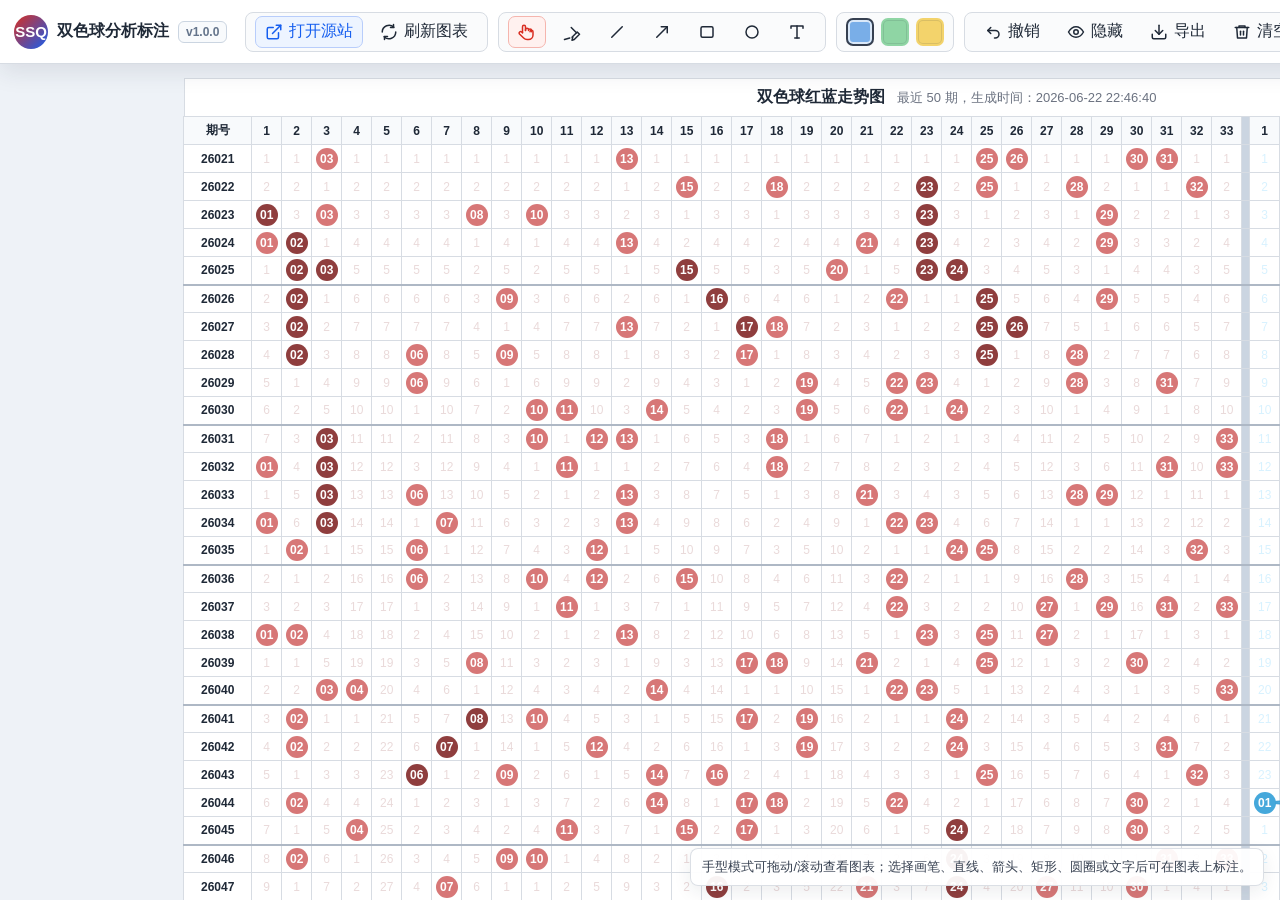
==== ssq-analysis.html @ 42d0f8c6 "chore: milestone v1.0.0" ====
<!doctype html>
<html lang="zh-CN">
<head>
  <meta charset="utf-8">
  <meta name="viewport" content="width=device-width, initial-scale=1">
  <title>双色球分析标注 v1.0.0</title>
  <style>
    :root {
      --bg: #f5f6f8;
      --panel: #ffffff;
      --text: #1f2937;
      --muted: #6b7280;
      --line: #d7dce3;
      --active: #d92d20;
      --active-soft: #fff1ef;
      --blue: #155eef;
      --blue-soft: #edf4ff;
      --red-ball: #d77777;
      --blue-ball: #45a8db;
      --grid: #d7dce3;
      font-family: "Microsoft YaHei", "PingFang SC", Arial, sans-serif;
    }
    * { box-sizing: border-box; }
    html, body { height: 100%; margin: 0; background: var(--bg); color: var(--text); }
    body { overflow: hidden; }
    button, input { font: inherit; }
    .app { display: grid; grid-template-rows: auto 1fr; height: 100%; min-width: 1100px; }
    .toolbar {
      display: flex; align-items: center; gap: 10px; min-height: 64px; padding: 10px 14px;
      background: var(--panel); border-bottom: 1px solid var(--line); box-shadow: 0 8px 24px rgba(31,41,55,.1); z-index: 5;
    }
    .brand { display: flex; align-items: center; gap: 9px; margin-right: 8px; white-space: nowrap; font-weight: 700; }
    .brand-mark { display: inline-grid; place-items: center; width: 34px; height: 34px; color: #fff; background: linear-gradient(135deg,#d92d20,#155eef); border-radius: 50%; font-size: 15px; }
    .version-badge { display: inline-grid; place-items: center; height: 22px; padding: 0 7px; border: 1px solid #cbd5e1; border-radius: 6px; color: #64748b; background: #f8fafc; font-size: 12px; font-weight: 700; }
    .group { display: flex; align-items: center; gap: 7px; height: 40px; padding: 0 9px; border: 1px solid var(--line); border-radius: 8px; background: #fafbfc; }
    .tool-button, .action-button { display: inline-grid; grid-auto-flow: column; align-items: center; justify-content: center; gap: 6px; min-width: 38px; height: 32px; padding: 0 9px; border: 1px solid transparent; border-radius: 7px; background: transparent; color: var(--text); cursor: pointer; white-space: nowrap; text-decoration: none; }
    .tool-button:hover, .action-button:hover { border-color: #c5ccd6; background: #fff; }
    .tool-button.active { border-color: #f5b5ae; color: var(--active); background: var(--active-soft); }
    .primary-link { border-color: #b8cdfb; color: var(--blue); background: var(--blue-soft); }
    .icon { width: 18px; height: 18px; fill: none; stroke: currentColor; stroke-width: 2; stroke-linecap: round; stroke-linejoin: round; }
    .swatch-button { width: 28px; height: 28px; border: 2px solid transparent; border-radius: 7px; background: var(--swatch); cursor: pointer; box-shadow: inset 0 0 0 1px rgba(31,41,55,.12); }
    .swatch-button:hover { border-color: #c5ccd6; }
    .swatch-button.active { border-color: #374151; box-shadow: inset 0 0 0 2px rgba(255,255,255,.72); }

    .status { min-width: 150px; margin-left: auto; color: var(--muted); font-size: 13px; text-align: right; white-space: nowrap; }
    .latest-panel { display: flex; align-items: center; gap: 8px; min-width: 420px; height: 40px; padding: 0 10px; border: 1px solid var(--line); border-radius: 8px; background: #fff; white-space: nowrap; }
    .latest-label { color: var(--muted); font-size: 13px; }
    .issue { font-weight: 700; font-variant-numeric: tabular-nums; }
    .balls { display: inline-flex; align-items: center; gap: 4px; }
    .ball { display: inline-grid; place-items: center; width: 24px; height: 24px; border-radius: 50%; color: #fff; font-size: 12px; font-weight: 700; font-variant-numeric: tabular-nums; }
    .ball.red { background: var(--red-ball); }
    .ball.blue { background: var(--blue-ball); }
    .refresh-latest { width: 28px; height: 28px; padding: 0; }
    .workspace { position: relative; min-height: 0; overflow: auto; background: #eef2f7; }
    .chart-surface { position: relative; width: max-content; min-width: 100%; min-height: 100%; padding: 14px; cursor: default; display: flex; flex-direction: column; align-items: center; }
    .chart-title { display: flex; align-items: center; justify-content: center; gap: 12px; height: 38px; width: 100%; max-width: 1546px; padding: 0 8px; background: #fff; border: 1px solid var(--grid); border-bottom: 0; font-weight: 700; }
    .chart-meta { color: var(--muted); font-size: 13px; font-weight: 400; }
    .chart-table { position: relative; z-index: 1; border-collapse: collapse; background: #fff; font-size: 12px; color: #1f2937; table-layout: fixed; margin: 0 auto; }
    .chart-table th, .chart-table td { width: 30px; min-width: 30px; height: 28px; border: 1px solid var(--grid); text-align: center; vertical-align: middle; font-variant-numeric: tabular-nums; }
    .chart-table th.issue-col, .chart-table td.issue-col { width: 68px; min-width: 68px; position: sticky; left: 14px; z-index: 2; background: #fff; font-weight: 700; }
    .chart-table thead th { position: sticky; top: 0; z-index: 3; background: #f8fafc; font-weight: 700; }
    .chart-table thead th.issue-col { z-index: 4; background: #f8fafc; }
    .sep { width: 8px !important; min-width: 8px !important; background: #cbd5e1 !important; padding: 0; }
    .miss { color: #eadada; }
    .chart-table tbody td:nth-child(n+36) .miss, .chart-table tbody td:nth-child(n+36) { color: #d8f2ff; }
    .hit { position: relative; z-index: 3; display: inline-grid; place-items: center; width: 22px; height: 22px; border-radius: 50%; color: #fff; font-weight: 700; border: 0; box-shadow: none; }
    .hit.red { background: var(--red-ball); }
    .hit.blue { background: var(--blue-ball); }
    .hit.red.hot-red { background: #8f3e3e; }
    .five-sep td { border-bottom: 2px solid #aeb8c5; }
    #chartHost { position: relative; }
    .trend-layer { position: absolute; left: 0; top: 0; z-index: 2; pointer-events: none; overflow: visible; }
    .trend-layer line { stroke: #2997d1; stroke-width: 2; stroke-linecap: round; opacity: .86; }
    .latest-row td { background: #fffdf2; }
    .latest-row td.issue-col { color: #b42318; background: #fff7ed; }
    .pick-row td { background: #fbfcff; }
    .pick-row td.issue-col { color: #2563eb; background: #eef4ff; }
    .pick-cell { color: #c5ccd6; cursor: pointer; }
    .pick-cell:hover { background: #eef4ff; }
    .pick-cell.pick-selected { color: #fff; }
    .canvas-layer { position: absolute; inset: 0 auto auto 0; width: 1px; height: 1px; touch-action: none; cursor: url("data:image/svg+xml,%3Csvg xmlns='http://www.w3.org/2000/svg' width='16' height='16' viewBox='0 0 16 16'%3E%3Cpath d='M8 3v10M3 8h10' stroke='%23374151' stroke-width='1'/%3E%3C/svg%3E") 8 8, crosshair; z-index: 4; }
    .canvas-layer.hand-mode { cursor: default; pointer-events: none; }
    .canvas-layer.select-mode { cursor: default; }
    .canvas-layer.hidden-layer { opacity: 0; pointer-events: none; }
    .text-box { position: absolute; z-index: 6; min-width: 120px; max-width: 360px; padding: 7px 9px; border: 1px solid #9ca3af; border-radius: 6px; outline: 2px solid rgba(21,94,239,.18); color: var(--text); background: rgba(255,255,255,.94); box-shadow: 0 6px 18px rgba(31,41,55,.18); resize: both; overflow: auto; }
    .hint { position: fixed; right: 16px; bottom: 14px; z-index: 8; max-width: 620px; padding: 9px 11px; color: #374151; background: rgba(255,255,255,.94); border: 1px solid rgba(215,220,227,.9); border-radius: 8px; font-size: 13px; box-shadow: 0 6px 18px rgba(31,41,55,.08); }
    .hidden-input { display: none; }
    @media (max-width: 1000px) { body { overflow: auto; } .app { min-width: 760px; } .toolbar { flex-wrap: wrap; align-content: flex-start; } .status { margin-left: 0; text-align: left; } }
  </style>
</head>
<body>
  <main class="app">
    <section class="toolbar" aria-label="标注工具栏">
      <div class="brand"><span class="brand-mark">SSQ</span><span>双色球分析标注</span><span class="version-badge" id="versionBadge">v1.0.0</span></div>
      <div class="group" role="group" aria-label="图表来源">
        <a class="action-button primary-link" href="https://datachart.500.com/ssq/" target="_blank" rel="noopener" title="打开500彩票网双色球图表"><svg class="icon" viewBox="0 0 24 24"><path d="M18 13v6a2 2 0 0 1-2 2H5a2 2 0 0 1-2-2V8a2 2 0 0 1 2-2h6"></path><path d="M15 3h6v6"></path><path d="M10 14L21 3"></path></svg>打开源站</a>
        <button class="action-button" type="button" id="refreshChartButton" title="重新载入本地图表数据"><svg class="icon" viewBox="0 0 24 24"><path d="M21 12a9 9 0 0 1-15.5 6.2"></path><path d="M3 12A9 9 0 0 1 18.5 5.8"></path><path d="M18 2v4h-4"></path><path d="M6 22v-4h4"></path></svg>刷新图表</button>
      </div>
      <div class="group" role="group" aria-label="绘图工具">
        <button class="tool-button active" type="button" data-tool="hand" title="手型选择"><svg class="icon" viewBox="0 0 24 24"><path d="M18 11.5V10a2 2 0 0 0-4 0V9a2 2 0 0 0-4 0v1"></path><path d="M10 10V5a2 2 0 0 0-4 0v8"></path><path d="M6 13l-1.2-1.2a2 2 0 0 0-2.8 2.8l5.5 5.5A6.5 6.5 0 0 0 12.1 22H14a6 6 0 0 0 6-6v-4.5a2 2 0 0 0-4 0"></path></svg></button>
        <button class="tool-button" type="button" data-tool="pen" title="自由画线"><svg class="icon" viewBox="0 0 24 24"><path d="M12 19l7-7 3 3-7 7-3 1 1-4z"></path><path d="M18 13l-7-7"></path><path d="M2 22l7-2"></path></svg></button>
        <button class="tool-button" type="button" data-tool="line" title="直线"><svg class="icon" viewBox="0 0 24 24"><path d="M5 19L19 5"></path></svg></button>
        <button class="tool-button" type="button" data-tool="arrow" title="箭头"><svg class="icon" viewBox="0 0 24 24"><path d="M5 19L19 5"></path><path d="M11 5h8v8"></path></svg></button>
        <button class="tool-button" type="button" data-tool="rect" title="矩形"><svg class="icon" viewBox="0 0 24 24"><rect x="4" y="5" width="16" height="14" rx="2"></rect></svg></button>
        <button class="tool-button" type="button" data-tool="ellipse" title="圆圈"><svg class="icon" viewBox="0 0 24 24"><circle cx="12" cy="12" r="8"></circle></svg></button>
        <button class="tool-button" type="button" data-tool="text" title="文字"><svg class="icon" viewBox="0 0 24 24"><path d="M4 7V4h16v3"></path><path d="M9 20h6"></path><path d="M12 4v16"></path></svg></button>
      </div>
      <div class="group" role="group" aria-label="标注颜色">
        <button class="swatch-button active" type="button" data-color="#79aee8" style="--swatch:#79aee8" title="马卡龙蓝"></button>
        <button class="swatch-button" type="button" data-color="#8fd5a4" style="--swatch:#8fd5a4" title="马卡龙绿"></button>
        <button class="swatch-button" type="button" data-color="#f3d36b" style="--swatch:#f3d36b" title="马卡龙黄"></button>
      </div>
      <div class="group" role="group" aria-label="操作">
        <button class="action-button" type="button" id="undoButton" title="撤销"><svg class="icon" viewBox="0 0 24 24"><path d="M9 14l-4-4 4-4"></path><path d="M5 10h10a5 5 0 0 1 0 10h-1"></path></svg>撤销</button>
        <button class="action-button" type="button" id="toggleButton" title="隐藏或显示标注"><svg class="icon" viewBox="0 0 24 24"><path d="M2 12s4-7 10-7 10 7 10 7-4 7-10 7S2 12 2 12z"></path><circle cx="12" cy="12" r="3"></circle></svg><span id="toggleText">隐藏</span></button>
        <button class="action-button" type="button" id="exportButton" title="导出图表和标注PNG"><svg class="icon" viewBox="0 0 24 24"><path d="M21 15v4a2 2 0 0 1-2 2H5a2 2 0 0 1-2-2v-4"></path><path d="M7 10l5 5 5-5"></path><path d="M12 15V3"></path></svg>导出</button>
        <button class="action-button" type="button" id="clearButton" title="清空所有标注"><svg class="icon" viewBox="0 0 24 24"><path d="M3 6h18"></path><path d="M8 6V4h8v2"></path><path d="M19 6l-1 14H6L5 6"></path><path d="M10 11v5"></path><path d="M14 11v5"></path></svg>清空</button>
      </div>
      <div class="latest-panel"><span class="latest-label">最新</span><span class="issue" id="latestIssue">加载中</span><span class="balls" id="latestBalls"></span><button class="action-button refresh-latest" type="button" id="refreshLatestButton" title="刷新顶部最新开奖"><svg class="icon" viewBox="0 0 24 24"><path d="M21 12a9 9 0 0 1-15.5 6.2"></path><path d="M3 12A9 9 0 0 1 18.5 5.8"></path><path d="M18 2v4h-4"></path><path d="M6 22v-4h4"></path></svg></button></div>
      <div class="status" id="statusText">自动保存已开启</div>
    </section>
    <section class="workspace" id="workspace">
      <div class="chart-surface" id="chartSurface">
        <div class="chart-title">双色球红蓝走势图 <span class="chart-meta" id="chartMeta"></span></div>
        <div id="chartHost"></div>
        <canvas class="canvas-layer hand-mode" id="drawCanvas" aria-label="标注绘图层"></canvas>
      </div>
      <div class="hint" id="hintText">手型模式可拖动/滚动查看图表；选择画笔、直线、箭头、矩形、圆圈或文字后可在图表上标注。</div>
    </section>
  </main>
  <script src="./latest-ssq.js"></script>
  <script src="./chart-data.js"></script>
  <script>
    (() => {
      const APP_VERSION = "v1.0.0";
      const STORAGE_SCHEMA_VERSION = 6;
      const STORAGE_KEY = "ssq-analysis-annotations-v1";
      const OLD_KEYS = ["ssq-analysis-annotations-v5", "ssq-analysis-annotations-v4", "ssq-analysis-annotations-v3", "ssq-analysis-annotations-v2"];
      const MARKER_STYLE = Object.freeze({ width: 3, defaultColor: "#79aee8" });
      const workspace = document.getElementById("workspace");
      const chartSurface = document.getElementById("chartSurface");
      const chartHost = document.getElementById("chartHost");
      const chartMeta = document.getElementById("chartMeta");
      const canvas = document.getElementById("drawCanvas");
      const ctx = canvas.getContext("2d");
      const swatchButtons = Array.from(document.querySelectorAll(".swatch-button"));
      const versionBadge = document.getElementById("versionBadge");
      const statusText = document.getElementById("statusText");
      const toggleButton = document.getElementById("toggleButton");
      const toggleText = document.getElementById("toggleText");
      const clearButton = document.getElementById("clearButton");
      const undoButton = document.getElementById("undoButton");
      const exportButton = document.getElementById("exportButton");
      const refreshChartButton = document.getElementById("refreshChartButton");
      const latestIssue = document.getElementById("latestIssue");
      const latestBalls = document.getElementById("latestBalls");
      const refreshLatestButton = document.getElementById("refreshLatestButton");
      const toolButtons = Array.from(document.querySelectorAll(".tool-button"));
      let actions = [];
      let picks = { 1: { red: [], blue: [] }, 2: { red: [], blue: [] }, 3: { red: [], blue: [] } };
      let currentTool = "hand";
      let isDrawing = false;
      let startPoint = null;
      let currentPath = null;
      let previewPoint = null;
      let resizeTimer = 0;
      let saveTimer = 0;
      let annotationsVisible = true;
      let selectedIndex = -1;
      let editMode = null;
      let editStartPoint = null;
      let editOriginalAction = null;
      let editOriginalBounds = null;
      let redMiss = Array(34).fill(0);
      let blueMiss = Array(17).fill(0);
      let strokeColor = swatchButtons.find((button) => button.classList.contains("active"))?.dataset.color || MARKER_STYLE.defaultColor;
      const getStyle = () => ({ color: strokeColor, width: MARKER_STYLE.width });
      const setStatus = (text) => { statusText.textContent = text; clearTimeout(statusText._timer); statusText._timer = setTimeout(() => { statusText.textContent = "自动保存已开启"; }, 1800); };
      const ballHtml = (number, color) => `<span class="ball ${color}">${String(number).padStart(2, "0")}</span>`;
      const buildHotRedMap = (rows) => {
        const redRows = rows.map((row) => new Set(row.red.map(Number)));
        const hot = new Set();
        const markRun = (run) => { if (run.length >= 3) run.forEach(([rowIndex, number]) => hot.add(`${rowIndex}:${number}`)); };
        redRows.forEach((redSet, rowIndex) => {
          let run = [];
          for (let number = 1; number <= 33; number += 1) {
            if (redSet.has(number)) run.push([rowIndex, number]);
            else { markRun(run); run = []; }
          }
          markRun(run);
        });
        for (const step of [0, 1, -1]) {
          for (let rowIndex = 0; rowIndex < redRows.length; rowIndex += 1) {
            for (let number = 1; number <= 33; number += 1) {
              if (!redRows[rowIndex].has(number)) continue;
              const prevRow = rowIndex - 1;
              const prevNumber = number - step;
              if (prevRow >= 0 && prevNumber >= 1 && prevNumber <= 33 && redRows[prevRow].has(prevNumber)) continue;
              const run = [];
              let nextRow = rowIndex;
              let nextNumber = number;
              while (nextRow < redRows.length && nextNumber >= 1 && nextNumber <= 33 && redRows[nextRow].has(nextNumber)) {
                run.push([nextRow, nextNumber]);
                nextRow += 1;
                nextNumber += step;
              }
              markRun(run);
            }
          }
        }
        return hot;
      };

      const showLatest = () => {
        const latest = window.SSQ_LATEST || {};
        const rowLatest = window.SSQ_CHART_DATA?.rows?.at(-1);
        const issue = latest.issue || (rowLatest ? `20${rowLatest.issue}` : "暂无数据");
        const red = latest.red || rowLatest?.red || [];
        const blue = latest.blue || (rowLatest ? [rowLatest.blue] : []);
        latestIssue.textContent = `${issue}期`;
        latestBalls.innerHTML = red.map((n) => ballHtml(n, "red")).join("") + blue.map((n) => ballHtml(n, "blue")).join("");
      };
      const drawBlueTrendLines = () => {
        chartHost.querySelector(".trend-layer")?.remove();
        const hits = Array.from(chartHost.querySelectorAll(".trend-blue"));
        if (hits.length < 2) return;
        const hostRect = chartHost.getBoundingClientRect();
        const points = hits.map((hit) => {
          const rect = hit.getBoundingClientRect();
          return { x: rect.left - hostRect.left + rect.width / 2, y: rect.top - hostRect.top + rect.height / 2 };
        });
        const svg = document.createElementNS("http://www.w3.org/2000/svg", "svg");
        svg.classList.add("trend-layer");
        svg.setAttribute("width", chartHost.scrollWidth);
        svg.setAttribute("height", chartHost.scrollHeight);
        svg.setAttribute("viewBox", `0 0 ${chartHost.scrollWidth} ${chartHost.scrollHeight}`);
        const ballRadius = 12;
        for (let index = 1; index < points.length; index += 1) {
          const a = points[index - 1];
          const b = points[index];
          const dx = b.x - a.x;
          const dy = b.y - a.y;
          const length = Math.hypot(dx, dy) || 1;
          const ux = dx / length;
          const uy = dy / length;
          const line = document.createElementNS("http://www.w3.org/2000/svg", "line");
          line.setAttribute("x1", a.x + ux * ballRadius);
          line.setAttribute("y1", a.y + uy * ballRadius);
          line.setAttribute("x2", b.x - ux * ballRadius);
          line.setAttribute("y2", b.y - uy * ballRadius);
          svg.appendChild(line);
        }
        chartHost.appendChild(svg);
      };

      const renderChart = () => {
        const rows = window.SSQ_CHART_DATA?.rows || [];
        if (!rows.length) { chartHost.innerHTML = '<div style="padding:24px;background:#fff;border:1px solid #d7dce3">未找到本地图表数据，请运行“打开双色球分析.cmd”刷新。</div>'; return; }
        redMiss = Array(34).fill(0); blueMiss = Array(17).fill(0);
        const hotRedMap = buildHotRedMap(rows);
        chartMeta.textContent = `最近 ${rows.length} 期，生成时间：${window.SSQ_CHART_DATA.generatedAt || "未知"}`;
        let html = '<table class="chart-table"><thead><tr><th class="issue-col">期号</th>';
        for (let n = 1; n <= 33; n++) html += `<th>${n}</th>`;
        html += '<th class="sep"></th>';
        for (let n = 1; n <= 16; n++) html += `<th>${n}</th>`;
        html += '</tr></thead><tbody>';
        rows.forEach((row, index) => {
          const redSet = new Set(row.red.map(Number));
          const blueNumber = Number(row.blue);
          const rowClasses = [index === rows.length - 1 ? "latest-row" : "", (index + 1) % 5 === 0 ? "five-sep" : ""].filter(Boolean).join(" ");
          html += `<tr class="${rowClasses}"><td class="issue-col">${row.issue}</td>`;
          for (let n = 1; n <= 33; n++) {
            if (redSet.has(n)) { redMiss[n] = 0; html += `<td><span class="hit red ${hotRedMap.has(`${index}:${n}`) ? 'hot-red' : ''}">${String(n).padStart(2, "0")}</span></td>`; }
            else { redMiss[n] += 1; html += `<td class="miss">${redMiss[n]}</td>`; }
          }
          html += '<td class="sep"></td>';
          for (let n = 1; n <= 16; n++) {
            if (blueNumber === n) { blueMiss[n] = 0; html += `<td><span class="hit blue trend-blue">${String(n).padStart(2, "0")}</span></td>`; }
            else { blueMiss[n] += 1; html += `<td class="miss">${blueMiss[n]}</td>`; }
          }
          html += '</tr>';
        });
                for (let line = 1; line <= 3; line++) {
          html += `<tr class="pick-row"><td class="issue-col">预选${line}</td>`;
          for (let n = 1; n <= 33; n++) {
            const selected = picks[line].red.includes(n);
            html += `<td class="pick-cell ${selected ? 'pick-selected' : ''}" data-pick-line="${line}" data-pick-color="red" data-pick-number="${n}">${selected ? `<span class="hit red">${String(n).padStart(2, "0")}</span>` : n}</td>`;
          }
          html += '<td class="sep"></td>';
          for (let n = 1; n <= 16; n++) {
            const selected = picks[line].blue.includes(n);
            html += `<td class="pick-cell ${selected ? 'pick-selected' : ''}" data-pick-line="${line}" data-pick-color="blue" data-pick-number="${n}">${selected ? `<span class="hit blue">${String(n).padStart(2, "0")}</span>` : n}</td>`;
          }
          html += '</tr>';
        }
        html += '</tbody></table>';
        chartHost.innerHTML = html;
        showLatest();
        setTimeout(() => { resizeCanvas(); drawBlueTrendLines(); }, 60);
      };
      const getPoint = (event) => { const rect = canvas.getBoundingClientRect(); return { x: event.clientX - rect.left, y: event.clientY - rect.top }; };
      const resizeCanvas = () => { const rect = chartSurface.getBoundingClientRect(); const width = Math.max(chartSurface.scrollWidth, rect.width); const height = Math.max(chartSurface.scrollHeight, rect.height); const ratio = window.devicePixelRatio || 1; canvas.style.width = `${width}px`; canvas.style.height = `${height}px`; canvas.width = Math.max(1, Math.floor(width * ratio)); canvas.height = Math.max(1, Math.floor(height * ratio)); ctx.setTransform(ratio, 0, 0, ratio, 0, 0); drawAll(); };
      const scheduleResize = () => { clearTimeout(resizeTimer); resizeTimer = setTimeout(() => { resizeCanvas(); drawBlueTrendLines(); }, 80); };
      const cloneAction = (action) => JSON.parse(JSON.stringify(action));
      const normalizeBounds = (bounds) => ({ x: Math.min(bounds.x, bounds.x + bounds.w), y: Math.min(bounds.y, bounds.y + bounds.h), w: Math.abs(bounds.w), h: Math.abs(bounds.h) });
      const pointsBounds = (points) => {
        const xs = points.map((point) => point.x);
        const ys = points.map((point) => point.y);
        return { x: Math.min(...xs), y: Math.min(...ys), w: Math.max(...xs) - Math.min(...xs), h: Math.max(...ys) - Math.min(...ys) };
      };
      const actionBounds = (action) => {
        if (!action) return null;
        if (action.type === "pen") return pointsBounds(action.points || []);
        if (action.type === "line" || action.type === "arrow" || action.type === "rect" || action.type === "ellipse") return normalizeBounds({ x: action.start.x, y: action.start.y, w: action.end.x - action.start.x, h: action.end.y - action.start.y });
        if (action.type === "text") {
          const fontSize = Math.max(14, action.width * 4);
          const lines = String(action.text || "").split("\n");
          const maxChars = Math.max(1, ...lines.map((line) => line.length));
          return { x: action.x, y: action.y, w: Math.max(80, maxChars * fontSize * 0.62), h: Math.max(24, lines.length * Math.max(18, action.width * 5)) };
        }
        return null;
      };
      const moveAction = (action, dx, dy) => {
        if (action.type === "pen") action.points.forEach((point) => { point.x += dx; point.y += dy; });
        if (action.start) { action.start.x += dx; action.start.y += dy; }
        if (action.end) { action.end.x += dx; action.end.y += dy; }
        if (action.type === "text") { action.x += dx; action.y += dy; }
      };
      const scalePoint = (point, from, to) => ({
        x: to.x + ((point.x - from.x) / Math.max(1, from.w)) * Math.max(1, to.w),
        y: to.y + ((point.y - from.y) / Math.max(1, from.h)) * Math.max(1, to.h)
      });
      const scaleAction = (action, fromBounds, toBounds) => {
        const from = normalizeBounds(fromBounds);
        const to = normalizeBounds(toBounds);
        if (action.type === "pen") action.points = action.points.map((point) => scalePoint(point, from, to));
        if (action.start) action.start = scalePoint(action.start, from, to);
        if (action.end) action.end = scalePoint(action.end, from, to);
        if (action.type === "text") {
          const next = scalePoint({ x: action.x, y: action.y }, from, to);
          action.x = next.x; action.y = next.y;
          action.width = Math.max(1, action.width * Math.max(to.w / Math.max(1, from.w), to.h / Math.max(1, from.h)));
        }
      };
      const pointInBounds = (point, bounds, pad = 6) => point.x >= bounds.x - pad && point.x <= bounds.x + bounds.w + pad && point.y >= bounds.y - pad && point.y <= bounds.y + bounds.h + pad;
      const hitActionIndex = (point) => {
        for (let index = actions.length - 1; index >= 0; index -= 1) {
          const bounds = actionBounds(actions[index]);
          if (bounds && pointInBounds(point, bounds, 8)) return index;
        }
        return -1;
      };
      const selectionHandle = (point, bounds) => {
        const size = 8;
        const handles = {
          nw: { x: bounds.x, y: bounds.y },
          ne: { x: bounds.x + bounds.w, y: bounds.y },
          sw: { x: bounds.x, y: bounds.y + bounds.h },
          se: { x: bounds.x + bounds.w, y: bounds.y + bounds.h }
        };
        for (const [name, handle] of Object.entries(handles)) {
          if (Math.abs(point.x - handle.x) <= size && Math.abs(point.y - handle.y) <= size) return name;
        }
        return null;
      };
      const boundsFromHandle = (bounds, handle, point) => {
        const next = { ...bounds };
        if (handle.includes("n")) { next.h = bounds.y + bounds.h - point.y; next.y = point.y; }
        if (handle.includes("s")) next.h = point.y - bounds.y;
        if (handle.includes("w")) { next.w = bounds.x + bounds.w - point.x; next.x = point.x; }
        if (handle.includes("e")) next.w = point.x - bounds.x;
        return normalizeBounds(next);
      };
      const drawSelection = () => {
        const action = actions[selectedIndex];
        const bounds = actionBounds(action);
        if (!bounds) return;
        ctx.save();
        ctx.setLineDash([6, 4]);
        ctx.lineWidth = 1.5;
        ctx.strokeStyle = "#155eef";
        ctx.strokeRect(bounds.x, bounds.y, Math.max(1, bounds.w), Math.max(1, bounds.h));
        ctx.setLineDash([]);
        ctx.fillStyle = "#ffffff";
        ctx.strokeStyle = "#155eef";
        [[bounds.x, bounds.y], [bounds.x + bounds.w, bounds.y], [bounds.x, bounds.y + bounds.h], [bounds.x + bounds.w, bounds.y + bounds.h]].forEach(([x, y]) => {
          ctx.beginPath(); ctx.rect(x - 4, y - 4, 8, 8); ctx.fill(); ctx.stroke();
        });
        ctx.restore();
      };
      const drawLine = (context, start, end) => { context.beginPath(); context.moveTo(start.x, start.y); context.lineTo(end.x, end.y); context.stroke(); };
      const drawArrowHead = (context, start, end, width) => { const angle = Math.atan2(end.y - start.y, end.x - start.x); const size = Math.max(12, width * 4); context.beginPath(); context.moveTo(end.x, end.y); context.lineTo(end.x - size * Math.cos(angle - Math.PI / 6), end.y - size * Math.sin(angle - Math.PI / 6)); context.lineTo(end.x - size * Math.cos(angle + Math.PI / 6), end.y - size * Math.sin(angle + Math.PI / 6)); context.closePath(); context.fill(); };
      const rectFromPoints = (start, end) => ({ x: Math.min(start.x, end.x), y: Math.min(start.y, end.y), w: Math.abs(end.x - start.x), h: Math.abs(end.y - start.y) });
      const drawAction = (action, context = ctx) => {
        context.save(); context.lineWidth = action.width; context.strokeStyle = action.color; context.fillStyle = action.color; context.lineCap = "round"; context.lineJoin = "round";
        if (action.type === "pen") { const points = action.points || []; if (points.length === 1) { context.beginPath(); context.arc(points[0].x, points[0].y, action.width / 2, 0, Math.PI * 2); context.fill(); } else if (points.length > 1) { context.beginPath(); context.moveTo(points[0].x, points[0].y); for (let i = 1; i < points.length; i++) context.lineTo(points[i].x, points[i].y); context.stroke(); } }
        if (action.type === "line" || action.type === "arrow") { drawLine(context, action.start, action.end); if (action.type === "arrow") drawArrowHead(context, action.start, action.end, action.width); }
        if (action.type === "rect") { const rect = rectFromPoints(action.start, action.end); context.strokeRect(rect.x, rect.y, rect.w, rect.h); }
        if (action.type === "ellipse") { const rect = rectFromPoints(action.start, action.end); context.beginPath(); context.ellipse(rect.x + rect.w / 2, rect.y + rect.h / 2, Math.abs(rect.w / 2), Math.abs(rect.h / 2), 0, 0, Math.PI * 2); context.stroke(); }
        if (action.type === "text") { context.font = `${Math.max(14, action.width * 4)}px "Microsoft YaHei", Arial, sans-serif`; context.textBaseline = "top"; String(action.text || "").split("\n").forEach((line, i) => context.fillText(line, action.x, action.y + i * Math.max(18, action.width * 5))); }
        context.restore();
      };
      const drawPreview = () => { if (!isDrawing || !startPoint || !previewPoint || currentTool === "pen" || currentTool === "text") return; drawAction({ type: currentTool, start: startPoint, end: previewPoint, ...getStyle() }); };
      const drawAll = () => { ctx.clearRect(0, 0, canvas.width, canvas.height); actions.forEach((action) => drawAction(action)); if (currentPath) drawAction(currentPath); drawPreview(); drawSelection(); };
      const save = () => { localStorage.setItem(STORAGE_KEY, JSON.stringify({ appVersion: APP_VERSION, version: STORAGE_SCHEMA_VERSION, savedAt: new Date().toISOString(), actions, picks })); setStatus("已自动保存"); };
      const scheduleSave = () => { clearTimeout(saveTimer); saveTimer = setTimeout(save, 180); };
      const load = () => { try { let raw = localStorage.getItem(STORAGE_KEY); for (const key of OLD_KEYS) if (!raw) raw = localStorage.getItem(key); if (!raw) return; const payload = JSON.parse(raw); if (Array.isArray(payload.actions)) actions = payload.actions; if (payload.picks) picks = { ...picks, ...payload.picks }; } catch (error) { console.warn(error); actions = []; } };
      const undoLastAction = () => { actions.pop(); drawAll(); scheduleSave(); setStatus("已撤销"); };
      const commitAction = (action) => { actions.push(action); currentPath = null; previewPoint = null; isDrawing = false; drawAll(); scheduleSave(); };
      const beginText = (point) => { const box = document.createElement("textarea"); const style = getStyle(); let finished = false; box.className = "text-box"; box.placeholder = "输入标注文字"; box.style.left = `${point.x}px`; box.style.top = `${point.y}px`; box.style.color = style.color; box.style.fontSize = `${Math.max(14, style.width * 4)}px`; chartSurface.appendChild(box); box.focus(); const finish = () => { if (finished) return; finished = true; const text = box.value.trim(); box.remove(); if (text) commitAction({ type: "text", x: point.x, y: point.y, text, ...style }); }; box.addEventListener("keydown", (event) => { if (event.key === "Enter" && (event.ctrlKey || event.metaKey)) { event.preventDefault(); finish(); } if (event.key === "Escape") { event.preventDefault(); finished = true; box.remove(); } }); box.addEventListener("blur", finish, { once: true }); };
      const onPointerDown = (event) => {
        const pickCell = elementBelowCanvas(event)?.closest?.("[data-pick-line]");
        if (pickCell) { togglePickCell(pickCell); return; }
        if (!annotationsVisible || currentTool === "hand") return;
        canvas.setPointerCapture(event.pointerId);
        const point = getPoint(event);
        if (currentTool === "select") {
          const selectedBounds = actionBounds(actions[selectedIndex]);
          const handle = selectedBounds ? selectionHandle(point, selectedBounds) : null;
          if (handle) {
            editMode = `resize:${handle}`;
            editStartPoint = point;
            editOriginalAction = cloneAction(actions[selectedIndex]);
            editOriginalBounds = selectedBounds;
            return;
          }
          const hitIndex = hitActionIndex(point);
          selectedIndex = hitIndex;
          if (hitIndex >= 0) {
            editMode = "move";
            editStartPoint = point;
            editOriginalAction = cloneAction(actions[hitIndex]);
            editOriginalBounds = actionBounds(actions[hitIndex]);
          } else {
            editMode = null;
          }
          drawAll();
          return;
        }
        selectedIndex = -1;
        if (currentTool === "text") { beginText(point); return; }
        isDrawing = true;
        startPoint = point;
        previewPoint = point;
        if (currentTool === "pen") currentPath = { type: "pen", points: [point], ...getStyle() };
        drawAll();
      };
      const onPointerMove = (event) => {
        const point = getPoint(event);
        if (currentTool === "select" && editMode && selectedIndex >= 0) {
          actions[selectedIndex] = cloneAction(editOriginalAction);
          if (editMode === "move") moveAction(actions[selectedIndex], point.x - editStartPoint.x, point.y - editStartPoint.y);
          if (editMode.startsWith("resize:")) scaleAction(actions[selectedIndex], editOriginalBounds, boundsFromHandle(editOriginalBounds, editMode.split(":")[1], point));
          drawAll();
          return;
        }
        if (!isDrawing) return;
        previewPoint = point;
        if (currentTool === "pen" && currentPath) currentPath.points.push(point);
        drawAll();
      };
      const onPointerUp = (event) => {
        if (currentTool === "select" && editMode) {
          editMode = null;
          editStartPoint = null;
          editOriginalAction = null;
          editOriginalBounds = null;
          scheduleSave();
          return;
        }
        if (!isDrawing) return;
        const point = getPoint(event);
        if (currentTool === "pen" && currentPath) { commitAction(currentPath); return; }
        const dx = Math.abs(point.x - startPoint.x), dy = Math.abs(point.y - startPoint.y);
        if (dx < 3 && dy < 3) { currentPath = null; previewPoint = null; isDrawing = false; drawAll(); return; }
        commitAction({ type: currentTool, start: startPoint, end: point, ...getStyle() });
      };
      const setPickCellDisplay = (cell, selected) => {
        const number = Number(cell.dataset.pickNumber);
        const color = cell.dataset.pickColor;
        cell.classList.toggle("pick-selected", selected);
        cell.innerHTML = selected ? `<span class="hit ${color}">${String(number).padStart(2, "0")}</span>` : number;
      };
      const togglePickCell = (cell) => {
        const line = Number(cell.dataset.pickLine);
        const color = cell.dataset.pickColor;
        const number = Number(cell.dataset.pickNumber);
        const list = picks[line][color];
        const index = list.indexOf(number);
        const selected = index < 0;
        if (selected) list.push(number);
        else list.splice(index, 1);
        list.sort((a, b) => a - b);
        setPickCellDisplay(cell, selected);
        scheduleSave();
        setStatus(`预选${line}已更新`);
      };
      const elementBelowCanvas = (event) => {
        const previous = canvas.style.pointerEvents;
        canvas.style.pointerEvents = "none";
        const element = document.elementFromPoint(event.clientX, event.clientY);
        canvas.style.pointerEvents = previous;
        return element;
      };
      const selectTool = (button) => {
        currentTool = button.dataset.tool;
        selectedIndex = -1;
        editMode = null;
        canvas.classList.toggle("hand-mode", currentTool === "hand");
        canvas.classList.remove("select-mode");
        toolButtons.forEach((item) => item.classList.toggle("active", item === button));
        setStatus(`当前工具：${button.title}`);
      };
      const selectAnnotation = (event) => {
        if (!annotationsVisible) return;
        const point = getPoint(event);
        const hitIndex = hitActionIndex(point);
        if (hitIndex < 0) return;
        selectedIndex = hitIndex;
        currentTool = "select";
        canvas.classList.remove("hand-mode");
        canvas.classList.add("select-mode");
        toolButtons.forEach((item) => item.classList.remove("active"));
        drawAll();
        setStatus("已选中标注，可拖动移动或拖四角缩放");
      };
      const handleShortcut = (event) => {
        const isEditable = ["INPUT", "TEXTAREA"].includes(event.target.tagName);
        if (!isEditable && event.key === "Delete" && selectedIndex >= 0) {
          event.preventDefault();
          actions.splice(selectedIndex, 1);
          selectedIndex = -1;
          editMode = null;
          drawAll();
          scheduleSave();
          setStatus("已删除选中标注");
          return;
        }
        if (!(event.ctrlKey || event.metaKey)) return;
        const key = event.key.toLowerCase();
        if (key === "z") { event.preventDefault(); undoLastAction(); }
        if (key === "s") { event.preventDefault(); save(); }
      };
      const bindEvents = () => {
        chartHost.addEventListener("click", (event) => {
          const cell = event.target.closest("[data-pick-line]");
          if (cell) togglePickCell(cell);
        });
        toolButtons.forEach((button) => button.addEventListener("click", () => selectTool(button)));
        swatchButtons.forEach((button) => button.addEventListener("click", () => {
          strokeColor = button.dataset.color;
          swatchButtons.forEach((item) => item.classList.toggle("active", item === button));
          setStatus(`标注颜色：${button.title}`);
        }));
        undoButton.addEventListener("click", undoLastAction);
        clearButton.addEventListener("click", () => {
          if (!actions.length) return setStatus("没有可清空的标注");
          if (!confirm("确定清空所有标注吗？")) return;
          actions = [];
          drawAll();
          scheduleSave();
          setStatus("已清空");
        });
        toggleButton.addEventListener("click", () => {
          annotationsVisible = !annotationsVisible;
          canvas.classList.toggle("hidden-layer", !annotationsVisible);
          toggleText.textContent = annotationsVisible ? "隐藏" : "显示";
          setStatus(annotationsVisible ? "标注层已显示" : "标注层已隐藏");
        });
        exportButton.addEventListener("click", () => {
          const link = document.createElement("a");
          link.download = `ssq-analysis-${new Date().toISOString().slice(0,19).replace(/[:T]/g,"-")}.png`;
          link.href = canvas.toDataURL("image/png");
          link.click();
          setStatus("已导出标注PNG");
        });
        refreshLatestButton.addEventListener("click", () => { showLatest(); setStatus("已显示最新开奖号"); });
        refreshChartButton.addEventListener("click", () => { location.reload(); });
        document.addEventListener("keydown", handleShortcut);
        canvas.addEventListener("dblclick", selectAnnotation);
        canvas.addEventListener("pointerdown", onPointerDown);
        canvas.addEventListener("pointermove", onPointerMove);
        canvas.addEventListener("pointerup", onPointerUp);
        canvas.addEventListener("pointercancel", onPointerUp);
        window.addEventListener("resize", scheduleResize);
      };
      const init = () => {
        versionBadge.textContent = APP_VERSION;
        bindEvents();
        load();
        renderChart();
        resizeCanvas();
        setStatus(actions.length ? "已恢复上次标注" : "自动保存已开启");
      };
      init();
    })();
  </script>
</body>
</html>
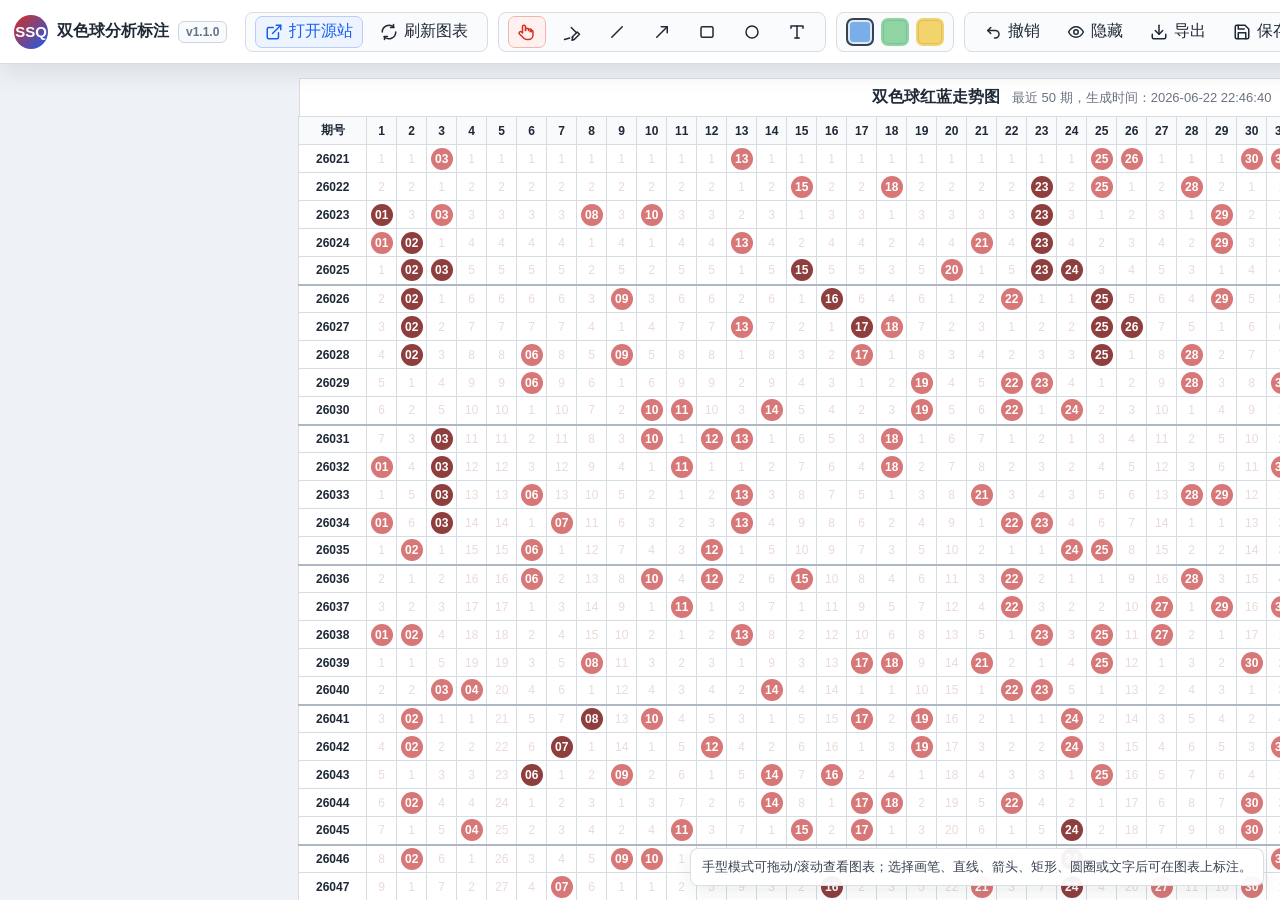
==== commit a77e5643: "fix: stabilize annotations and portable records" ====
--- a/ssq-analysis.html
+++ b/ssq-analysis.html
@@ -3,7 +3,7 @@
 <head>
   <meta charset="utf-8">
   <meta name="viewport" content="width=device-width, initial-scale=1">
-  <title>双色球分析标注 v1.0.0</title>
+  <title>双色球分析标注 v1.1.0</title>
   <style>
     :root {
       --bg: #f5f6f8;
@@ -91,7 +91,7 @@
 <body>
   <main class="app">
     <section class="toolbar" aria-label="标注工具栏">
-      <div class="brand"><span class="brand-mark">SSQ</span><span>双色球分析标注</span><span class="version-badge" id="versionBadge">v1.0.0</span></div>
+      <div class="brand"><span class="brand-mark">SSQ</span><span>双色球分析标注</span><span class="version-badge" id="versionBadge">v1.1.0</span></div>
       <div class="group" role="group" aria-label="图表来源">
         <a class="action-button primary-link" href="https://datachart.500.com/ssq/" target="_blank" rel="noopener" title="打开500彩票网双色球图表"><svg class="icon" viewBox="0 0 24 24"><path d="M18 13v6a2 2 0 0 1-2 2H5a2 2 0 0 1-2-2V8a2 2 0 0 1 2-2h6"></path><path d="M15 3h6v6"></path><path d="M10 14L21 3"></path></svg>打开源站</a>
         <button class="action-button" type="button" id="refreshChartButton" title="重新载入本地图表数据"><svg class="icon" viewBox="0 0 24 24"><path d="M21 12a9 9 0 0 1-15.5 6.2"></path><path d="M3 12A9 9 0 0 1 18.5 5.8"></path><path d="M18 2v4h-4"></path><path d="M6 22v-4h4"></path></svg>刷新图表</button>
@@ -114,6 +114,8 @@
         <button class="action-button" type="button" id="undoButton" title="撤销"><svg class="icon" viewBox="0 0 24 24"><path d="M9 14l-4-4 4-4"></path><path d="M5 10h10a5 5 0 0 1 0 10h-1"></path></svg>撤销</button>
         <button class="action-button" type="button" id="toggleButton" title="隐藏或显示标注"><svg class="icon" viewBox="0 0 24 24"><path d="M2 12s4-7 10-7 10 7 10 7-4 7-10 7S2 12 2 12z"></path><circle cx="12" cy="12" r="3"></circle></svg><span id="toggleText">隐藏</span></button>
         <button class="action-button" type="button" id="exportButton" title="导出图表和标注PNG"><svg class="icon" viewBox="0 0 24 24"><path d="M21 15v4a2 2 0 0 1-2 2H5a2 2 0 0 1-2-2v-4"></path><path d="M7 10l5 5 5-5"></path><path d="M12 15V3"></path></svg>导出</button>
+        <button class="action-button" type="button" id="saveRecordButton" title="保存标注记录文件到移动硬盘"><svg class="icon" viewBox="0 0 24 24"><path d="M19 21H5a2 2 0 0 1-2-2V5a2 2 0 0 1 2-2h11l5 5v11a2 2 0 0 1-2 2z"></path><path d="M17 21v-8H7v8"></path><path d="M7 3v5h8"></path></svg>保存记录</button>
+        <button class="action-button" type="button" id="loadRecordButton" title="从记录文件恢复标注"><svg class="icon" viewBox="0 0 24 24"><path d="M21 15v4a2 2 0 0 1-2 2H5a2 2 0 0 1-2-2v-4"></path><path d="M17 8l-5-5-5 5"></path><path d="M12 3v12"></path></svg>导入记录</button>
         <button class="action-button" type="button" id="clearButton" title="清空所有标注"><svg class="icon" viewBox="0 0 24 24"><path d="M3 6h18"></path><path d="M8 6V4h8v2"></path><path d="M19 6l-1 14H6L5 6"></path><path d="M10 11v5"></path><path d="M14 11v5"></path></svg>清空</button>
       </div>
       <div class="latest-panel"><span class="latest-label">最新</span><span class="issue" id="latestIssue">加载中</span><span class="balls" id="latestBalls"></span><button class="action-button refresh-latest" type="button" id="refreshLatestButton" title="刷新顶部最新开奖"><svg class="icon" viewBox="0 0 24 24"><path d="M21 12a9 9 0 0 1-15.5 6.2"></path><path d="M3 12A9 9 0 0 1 18.5 5.8"></path><path d="M18 2v4h-4"></path><path d="M6 22v-4h4"></path></svg></button></div>
@@ -124,6 +126,7 @@
         <div class="chart-title">双色球红蓝走势图 <span class="chart-meta" id="chartMeta"></span></div>
         <div id="chartHost"></div>
         <canvas class="canvas-layer hand-mode" id="drawCanvas" aria-label="标注绘图层"></canvas>
+        <input class="hidden-input" id="recordInput" type="file" accept="application/json,.json">
       </div>
       <div class="hint" id="hintText">手型模式可拖动/滚动查看图表；选择画笔、直线、箭头、矩形、圆圈或文字后可在图表上标注。</div>
     </section>
@@ -132,8 +135,8 @@
   <script src="./chart-data.js"></script>
   <script>
     (() => {
-      const APP_VERSION = "v1.0.0";
-      const STORAGE_SCHEMA_VERSION = 6;
+      const APP_VERSION = "v1.1.0";
+      const STORAGE_SCHEMA_VERSION = 7;
       const STORAGE_KEY = "ssq-analysis-annotations-v1";
       const OLD_KEYS = ["ssq-analysis-annotations-v5", "ssq-analysis-annotations-v4", "ssq-analysis-annotations-v3", "ssq-analysis-annotations-v2"];
       const MARKER_STYLE = Object.freeze({ width: 3, defaultColor: "#79aee8" });
@@ -298,8 +301,25 @@
         showLatest();
         setTimeout(() => { resizeCanvas(); drawBlueTrendLines(); }, 60);
       };
-      const getPoint = (event) => { const rect = canvas.getBoundingClientRect(); return { x: event.clientX - rect.left, y: event.clientY - rect.top }; };
-      const resizeCanvas = () => { const rect = chartSurface.getBoundingClientRect(); const width = Math.max(chartSurface.scrollWidth, rect.width); const height = Math.max(chartSurface.scrollHeight, rect.height); const ratio = window.devicePixelRatio || 1; canvas.style.width = `${width}px`; canvas.style.height = `${height}px`; canvas.width = Math.max(1, Math.floor(width * ratio)); canvas.height = Math.max(1, Math.floor(height * ratio)); ctx.setTransform(ratio, 0, 0, ratio, 0, 0); drawAll(); };
+      const chartOffset = () => {
+        const canvasRect = canvas.getBoundingClientRect();
+        const hostRect = chartHost.getBoundingClientRect();
+        return { x: hostRect.left - canvasRect.left, y: hostRect.top - canvasRect.top };
+      };
+      const getPoint = (event) => { const rect = chartHost.getBoundingClientRect(); return { x: event.clientX - rect.left, y: event.clientY - rect.top }; };
+      const toSurfacePoint = (point) => { const offset = chartOffset(); return { x: point.x + offset.x, y: point.y + offset.y }; };
+      const resizeCanvas = () => {
+        const rect = chartSurface.getBoundingClientRect();
+        const width = Math.max(chartSurface.scrollWidth, rect.width);
+        const height = Math.max(chartSurface.scrollHeight, rect.height);
+        const ratio = window.devicePixelRatio || 1;
+        canvas.style.width = `${width}px`;
+        canvas.style.height = `${height}px`;
+        canvas.width = Math.max(1, Math.floor(width * ratio));
+        canvas.height = Math.max(1, Math.floor(height * ratio));
+        ctx.setTransform(ratio, 0, 0, ratio, 0, 0);
+        drawAll();
+      };
       const scheduleResize = () => { clearTimeout(resizeTimer); resizeTimer = setTimeout(() => { resizeCanvas(); drawBlueTrendLines(); }, 80); };
       const cloneAction = (action) => JSON.parse(JSON.stringify(action));
       const normalizeBounds = (bounds) => ({ x: Math.min(bounds.x, bounds.x + bounds.w), y: Math.min(bounds.y, bounds.y + bounds.h), w: Math.abs(bounds.w), h: Math.abs(bounds.h) });
@@ -401,13 +421,78 @@
         context.restore();
       };
       const drawPreview = () => { if (!isDrawing || !startPoint || !previewPoint || currentTool === "pen" || currentTool === "text") return; drawAction({ type: currentTool, start: startPoint, end: previewPoint, ...getStyle() }); };
-      const drawAll = () => { ctx.clearRect(0, 0, canvas.width, canvas.height); actions.forEach((action) => drawAction(action)); if (currentPath) drawAction(currentPath); drawPreview(); drawSelection(); };
-      const save = () => { localStorage.setItem(STORAGE_KEY, JSON.stringify({ appVersion: APP_VERSION, version: STORAGE_SCHEMA_VERSION, savedAt: new Date().toISOString(), actions, picks })); setStatus("已自动保存"); };
+      const drawAll = () => {
+        ctx.clearRect(0, 0, canvas.width, canvas.height);
+        const offset = chartOffset();
+        ctx.save();
+        ctx.translate(offset.x, offset.y);
+        actions.forEach((action) => drawAction(action));
+        if (currentPath) drawAction(currentPath);
+        drawPreview();
+        drawSelection();
+        ctx.restore();
+      };
+      const buildRecordPayload = () => ({
+        appVersion: APP_VERSION,
+        version: STORAGE_SCHEMA_VERSION,
+        coordinateSpace: "chartHost",
+        savedAt: new Date().toISOString(),
+        actions,
+        picks
+      });
+      const save = () => { localStorage.setItem(STORAGE_KEY, JSON.stringify(buildRecordPayload())); setStatus("已自动保存"); };
       const scheduleSave = () => { clearTimeout(saveTimer); saveTimer = setTimeout(save, 180); };
-      const load = () => { try { let raw = localStorage.getItem(STORAGE_KEY); for (const key of OLD_KEYS) if (!raw) raw = localStorage.getItem(key); if (!raw) return; const payload = JSON.parse(raw); if (Array.isArray(payload.actions)) actions = payload.actions; if (payload.picks) picks = { ...picks, ...payload.picks }; } catch (error) { console.warn(error); actions = []; } };
+      const applyRecordPayload = (payload) => {
+        if (Array.isArray(payload.actions)) actions = payload.actions;
+        if (payload.picks) picks = { ...picks, ...payload.picks };
+        loadedCoordinateSpace = payload.coordinateSpace || "surface";
+      };
+      const load = () => {
+        try {
+          let raw = localStorage.getItem(STORAGE_KEY);
+          for (const key of OLD_KEYS) if (!raw) raw = localStorage.getItem(key);
+          if (!raw) return;
+          applyRecordPayload(JSON.parse(raw));
+        } catch (error) {
+          console.warn(error);
+          actions = [];
+        }
+      };
+      const migrateLoadedCoordinates = () => {
+        if (loadedCoordinateSpace === "chartHost") return;
+        const offset = chartOffset();
+        actions.forEach((action) => moveAction(action, -offset.x, -offset.y));
+        loadedCoordinateSpace = "chartHost";
+        scheduleSave();
+      };
       const undoLastAction = () => { actions.pop(); drawAll(); scheduleSave(); setStatus("已撤销"); };
       const commitAction = (action) => { actions.push(action); currentPath = null; previewPoint = null; isDrawing = false; drawAll(); scheduleSave(); };
-      const beginText = (point) => { const box = document.createElement("textarea"); const style = getStyle(); let finished = false; box.className = "text-box"; box.placeholder = "输入标注文字"; box.style.left = `${point.x}px`; box.style.top = `${point.y}px`; box.style.color = style.color; box.style.fontSize = `${Math.max(14, style.width * 4)}px`; chartSurface.appendChild(box); box.focus(); const finish = () => { if (finished) return; finished = true; const text = box.value.trim(); box.remove(); if (text) commitAction({ type: "text", x: point.x, y: point.y, text, ...style }); }; box.addEventListener("keydown", (event) => { if (event.key === "Enter" && (event.ctrlKey || event.metaKey)) { event.preventDefault(); finish(); } if (event.key === "Escape") { event.preventDefault(); finished = true; box.remove(); } }); box.addEventListener("blur", finish, { once: true }); };
+      const beginText = (point) => {
+        const box = document.createElement("textarea");
+        const style = getStyle();
+        const surfacePoint = toSurfacePoint(point);
+        let finished = false;
+        box.className = "text-box";
+        box.placeholder = "输入标注文字";
+        box.style.left = `${surfacePoint.x}px`;
+        box.style.top = `${surfacePoint.y}px`;
+        box.style.color = style.color;
+        box.style.fontSize = `${Math.max(14, style.width * 4)}px`;
+        chartSurface.appendChild(box);
+        box.focus();
+        const finish = () => {
+          if (finished) return;
+          finished = true;
+          const text = box.value.trim();
+          box.remove();
+          if (text) commitAction({ type: "text", x: point.x, y: point.y, text, ...style });
+        };
+        box.addEventListener("keydown", (event) => {
+          if (event.key === "Enter" && (event.ctrlKey || event.metaKey)) { event.preventDefault(); finish(); }
+          if (event.key === "Escape") { event.preventDefault(); finished = true; box.remove(); }
+        });
+        box.addEventListener("blur", finish, { once: true });
+      };
       const onPointerDown = (event) => {
         const pickCell = elementBelowCanvas(event)?.closest?.("[data-pick-line]");
         if (pickCell) { togglePickCell(pickCell); return; }
@@ -495,6 +580,65 @@
         scheduleSave();
         setStatus(`预选${line}已更新`);
       };
+      const restoreRecordPayload = (payload) => {
+        applyRecordPayload(payload);
+        renderChart();
+        resizeCanvas();
+        migrateLoadedCoordinates();
+        drawAll();
+        save();
+        setStatus("已导入记录文件");
+      };
+      const saveRecordFile = async () => {
+        const json = JSON.stringify(buildRecordPayload(), null, 2);
+        if (window.showSaveFilePicker) {
+          try {
+            const handle = await window.showSaveFilePicker({
+              suggestedName: RECORD_FILE_NAME,
+              types: [{ description: "双色球标注记录", accept: { "application/json": [".json"] } }]
+            });
+            const writable = await handle.createWritable();
+            await writable.write(json);
+            await writable.close();
+            setStatus("记录文件已保存");
+            return;
+          } catch (error) {
+            if (error?.name === "AbortError") return setStatus("已取消保存记录");
+            console.warn(error);
+          }
+        }
+        const link = document.createElement("a");
+        link.download = RECORD_FILE_NAME;
+        link.href = URL.createObjectURL(new Blob([json], { type: "application/json" }));
+        link.click();
+        URL.revokeObjectURL(link.href);
+        setStatus("记录文件已下载");
+      };
+      const readRecordFile = (file) => {
+        if (!file) return;
+        const reader = new FileReader();
+        reader.addEventListener("load", () => {
+          try { restoreRecordPayload(JSON.parse(String(reader.result || "{}"))); }
+          catch (error) { console.warn(error); setStatus("记录文件格式不正确"); }
+        });
+        reader.readAsText(file, "utf-8");
+      };
+      const openRecordFile = async () => {
+        if (window.showOpenFilePicker) {
+          try {
+            const [handle] = await window.showOpenFilePicker({
+              multiple: false,
+              types: [{ description: "双色球标注记录", accept: { "application/json": [".json"] } }]
+            });
+            readRecordFile(await handle.getFile());
+            return;
+          } catch (error) {
+            if (error?.name === "AbortError") return setStatus("已取消导入记录");
+            console.warn(error);
+          }
+        }
+        recordInput.click();
+      };
       const elementBelowCanvas = (event) => {
         const previous = canvas.style.pointerEvents;
         canvas.style.pointerEvents = "none";
@@ -567,6 +711,9 @@
           toggleText.textContent = annotationsVisible ? "隐藏" : "显示";
           setStatus(annotationsVisible ? "标注层已显示" : "标注层已隐藏");
         });
+        saveRecordButton.addEventListener("click", saveRecordFile);
+        loadRecordButton.addEventListener("click", openRecordFile);
+        recordInput.addEventListener("change", () => { readRecordFile(recordInput.files?.[0]); recordInput.value = ""; });
         exportButton.addEventListener("click", () => {
           const link = document.createElement("a");
           link.download = `ssq-analysis-${new Date().toISOString().slice(0,19).replace(/[:T]/g,"-")}.png`;
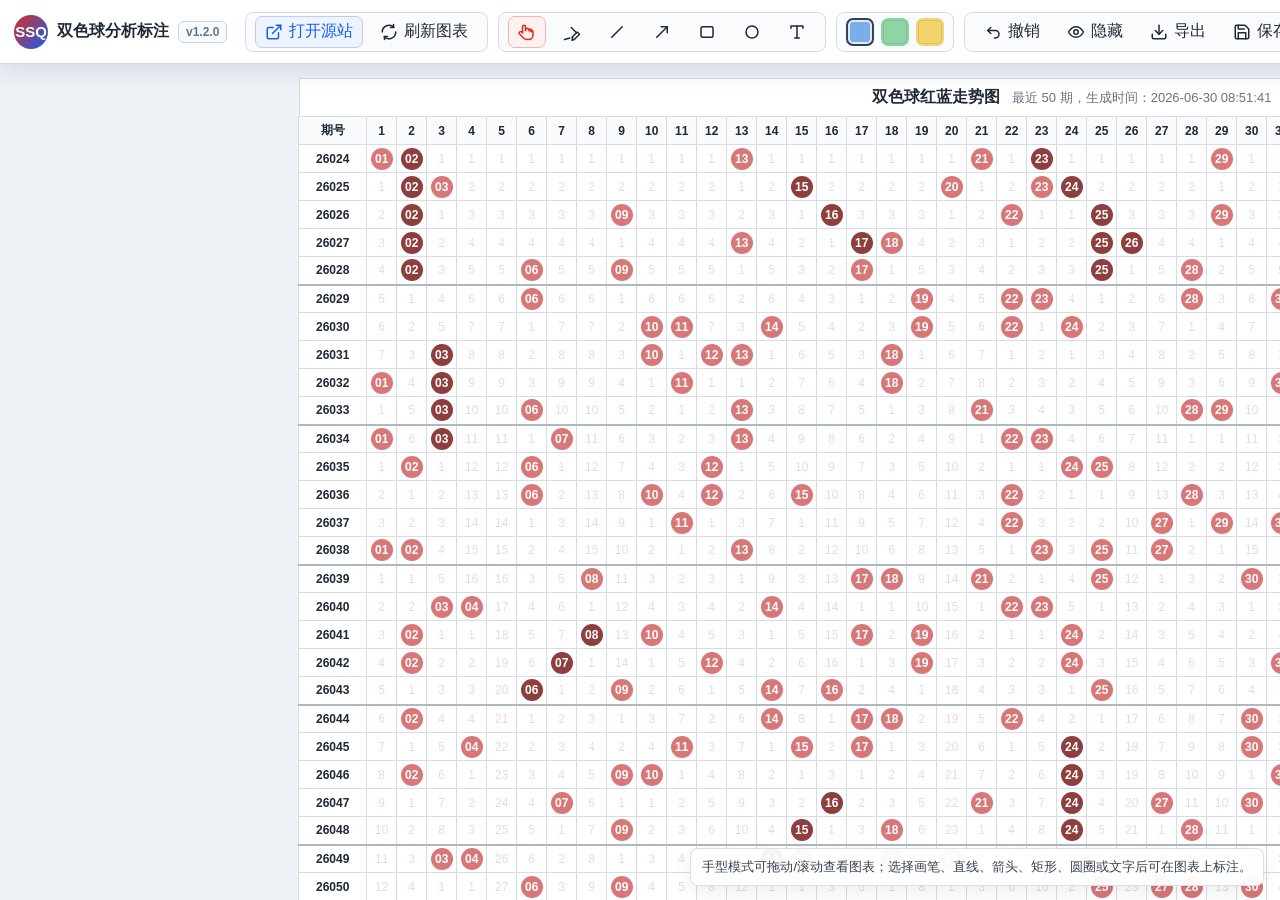
==== commit 261a3256: "fix: refresh from 500 and streamline local app" ====
--- a/ssq-analysis.html
+++ b/ssq-analysis.html
@@ -3,7 +3,7 @@
 <head>
   <meta charset="utf-8">
   <meta name="viewport" content="width=device-width, initial-scale=1">
-  <title>双色球分析标注 v1.1.0</title>
+  <title>双色球分析标注 v1.2.0</title>
   <style>
     :root {
       --bg: #f5f6f8;
@@ -91,7 +91,7 @@
 <body>
   <main class="app">
     <section class="toolbar" aria-label="标注工具栏">
-      <div class="brand"><span class="brand-mark">SSQ</span><span>双色球分析标注</span><span class="version-badge" id="versionBadge">v1.1.0</span></div>
+      <div class="brand"><span class="brand-mark">SSQ</span><span>双色球分析标注</span><span class="version-badge" id="versionBadge">v1.2.0</span></div>
       <div class="group" role="group" aria-label="图表来源">
         <a class="action-button primary-link" href="https://datachart.500.com/ssq/" target="_blank" rel="noopener" title="打开500彩票网双色球图表"><svg class="icon" viewBox="0 0 24 24"><path d="M18 13v6a2 2 0 0 1-2 2H5a2 2 0 0 1-2-2V8a2 2 0 0 1 2-2h6"></path><path d="M15 3h6v6"></path><path d="M10 14L21 3"></path></svg>打开源站</a>
         <button class="action-button" type="button" id="refreshChartButton" title="重新载入本地图表数据"><svg class="icon" viewBox="0 0 24 24"><path d="M21 12a9 9 0 0 1-15.5 6.2"></path><path d="M3 12A9 9 0 0 1 18.5 5.8"></path><path d="M18 2v4h-4"></path><path d="M6 22v-4h4"></path></svg>刷新图表</button>
@@ -135,11 +135,12 @@
   <script src="./chart-data.js"></script>
   <script>
     (() => {
-      const APP_VERSION = "v1.1.0";
+      const APP_VERSION = "v1.2.0";
       const STORAGE_SCHEMA_VERSION = 7;
       const STORAGE_KEY = "ssq-analysis-annotations-v1";
       const OLD_KEYS = ["ssq-analysis-annotations-v5", "ssq-analysis-annotations-v4", "ssq-analysis-annotations-v3", "ssq-analysis-annotations-v2"];
       const MARKER_STYLE = Object.freeze({ width: 3, defaultColor: "#79aee8" });
+      const REFRESH_ENDPOINT = "/api/refresh";
       const workspace = document.getElementById("workspace");
       const chartSurface = document.getElementById("chartSurface");
       const chartHost = document.getElementById("chartHost");
@@ -214,6 +215,51 @@
         return hot;
       };
 
+      const normalizeOfficialData = (items) => {
+        const rows = [...items].sort((a, b) => Number(a.code) - Number(b.code)).map((item) => ({
+          issue: String(item.code).slice(2),
+          red: String(item.red || "").split(",").filter(Boolean).map(Number),
+          blue: Number(item.blue)
+        }));
+        const latest = items[0];
+        return {
+          chart: {
+            generatedAt: new Date().toLocaleString("zh-CN", { hour12: false }),
+            source: "500彩票网",
+            rows
+          },
+          latest: latest ? {
+            issue: latest.code,
+            date: latest.date,
+            red: String(latest.red || "").split(",").filter(Boolean),
+            blue: latest.blue ? [latest.blue] : [],
+            source: "500彩票网",
+            updatedAt: new Date().toLocaleString("zh-CN", { hour12: false })
+          } : null
+        };
+      };
+      const applyLotteryData = (payload) => {
+        if (payload?.chart?.rows?.length) window.SSQ_CHART_DATA = payload.chart;
+        if (payload?.latest) window.SSQ_LATEST = payload.latest;
+        renderChart();
+        resizeCanvas();
+        drawAll();
+      };
+      const refreshLotteryData = async () => {
+        const isLocalServer = location.protocol.startsWith("http") && /^(127\.0\.0\.1|localhost)$/i.test(location.hostname);
+        if (!isLocalServer) {
+          setStatus("请用“打开双色球分析.cmd”打开后再刷新数据");
+          alert("浏览器安全限制不允许 file:// 页面直接刷新官方数据。请双击“打开双色球分析.cmd”启动本地刷新服务后，再点刷新图表。");
+          return false;
+        }
+        setStatus("正在刷新500彩票网数据...");
+        const response = await fetch(`${REFRESH_ENDPOINT}?t=${Date.now()}`, { cache: "no-store" });
+        if (!response.ok) throw new Error(`刷新失败：HTTP ${response.status}`);
+        const payload = await response.json();
+        applyLotteryData(payload);
+        setStatus(`已更新至 ${window.SSQ_LATEST?.issue || "最新"} 期`);
+        return true;
+      };
       const showLatest = () => {
         const latest = window.SSQ_LATEST || {};
         const rowLatest = window.SSQ_CHART_DATA?.rows?.at(-1);
@@ -301,18 +347,17 @@
         showLatest();
         setTimeout(() => { resizeCanvas(); drawBlueTrendLines(); }, 60);
       };
-      const chartOffset = () => {
-        const canvasRect = canvas.getBoundingClientRect();
-        const hostRect = chartHost.getBoundingClientRect();
-        return { x: hostRect.left - canvasRect.left, y: hostRect.top - canvasRect.top };
-      };
+      const chartOffset = () => ({ x: chartHost.offsetLeft, y: chartHost.offsetTop });
       const getPoint = (event) => { const rect = chartHost.getBoundingClientRect(); return { x: event.clientX - rect.left, y: event.clientY - rect.top }; };
       const toSurfacePoint = (point) => { const offset = chartOffset(); return { x: point.x + offset.x, y: point.y + offset.y }; };
       const resizeCanvas = () => {
-        const rect = chartSurface.getBoundingClientRect();
-        const width = Math.max(chartSurface.scrollWidth, rect.width);
-        const height = Math.max(chartSurface.scrollHeight, rect.height);
+        const offset = chartOffset();
+        const rect = chartHost.getBoundingClientRect();
+        const width = Math.max(chartHost.scrollWidth, rect.width);
+        const height = Math.max(chartHost.scrollHeight, rect.height);
         const ratio = window.devicePixelRatio || 1;
+        canvas.style.left = `${offset.x}px`;
+        canvas.style.top = `${offset.y}px`;
         canvas.style.width = `${width}px`;
         canvas.style.height = `${height}px`;
         canvas.width = Math.max(1, Math.floor(width * ratio));
@@ -320,7 +365,7 @@
         ctx.setTransform(ratio, 0, 0, ratio, 0, 0);
         drawAll();
       };
-      const scheduleResize = () => { clearTimeout(resizeTimer); resizeTimer = setTimeout(() => { resizeCanvas(); drawBlueTrendLines(); }, 80); };
+      const scheduleResize = () => { cancelAnimationFrame(resizeTimer); resizeTimer = requestAnimationFrame(() => { resizeCanvas(); drawBlueTrendLines(); }); };
       const cloneAction = (action) => JSON.parse(JSON.stringify(action));
       const normalizeBounds = (bounds) => ({ x: Math.min(bounds.x, bounds.x + bounds.w), y: Math.min(bounds.y, bounds.y + bounds.h), w: Math.abs(bounds.w), h: Math.abs(bounds.h) });
       const pointsBounds = (points) => {
@@ -423,14 +468,10 @@
       const drawPreview = () => { if (!isDrawing || !startPoint || !previewPoint || currentTool === "pen" || currentTool === "text") return; drawAction({ type: currentTool, start: startPoint, end: previewPoint, ...getStyle() }); };
       const drawAll = () => {
         ctx.clearRect(0, 0, canvas.width, canvas.height);
-        const offset = chartOffset();
-        ctx.save();
-        ctx.translate(offset.x, offset.y);
         actions.forEach((action) => drawAction(action));
         if (currentPath) drawAction(currentPath);
         drawPreview();
         drawSelection();
-        ctx.restore();
       };
       const buildRecordPayload = () => ({
         appVersion: APP_VERSION,
@@ -730,6 +771,7 @@
         canvas.addEventListener("pointerup", onPointerUp);
         canvas.addEventListener("pointercancel", onPointerUp);
         window.addEventListener("resize", scheduleResize);
+        new ResizeObserver(scheduleResize).observe(chartHost);
       };
       const init = () => {
         versionBadge.textContent = APP_VERSION;
